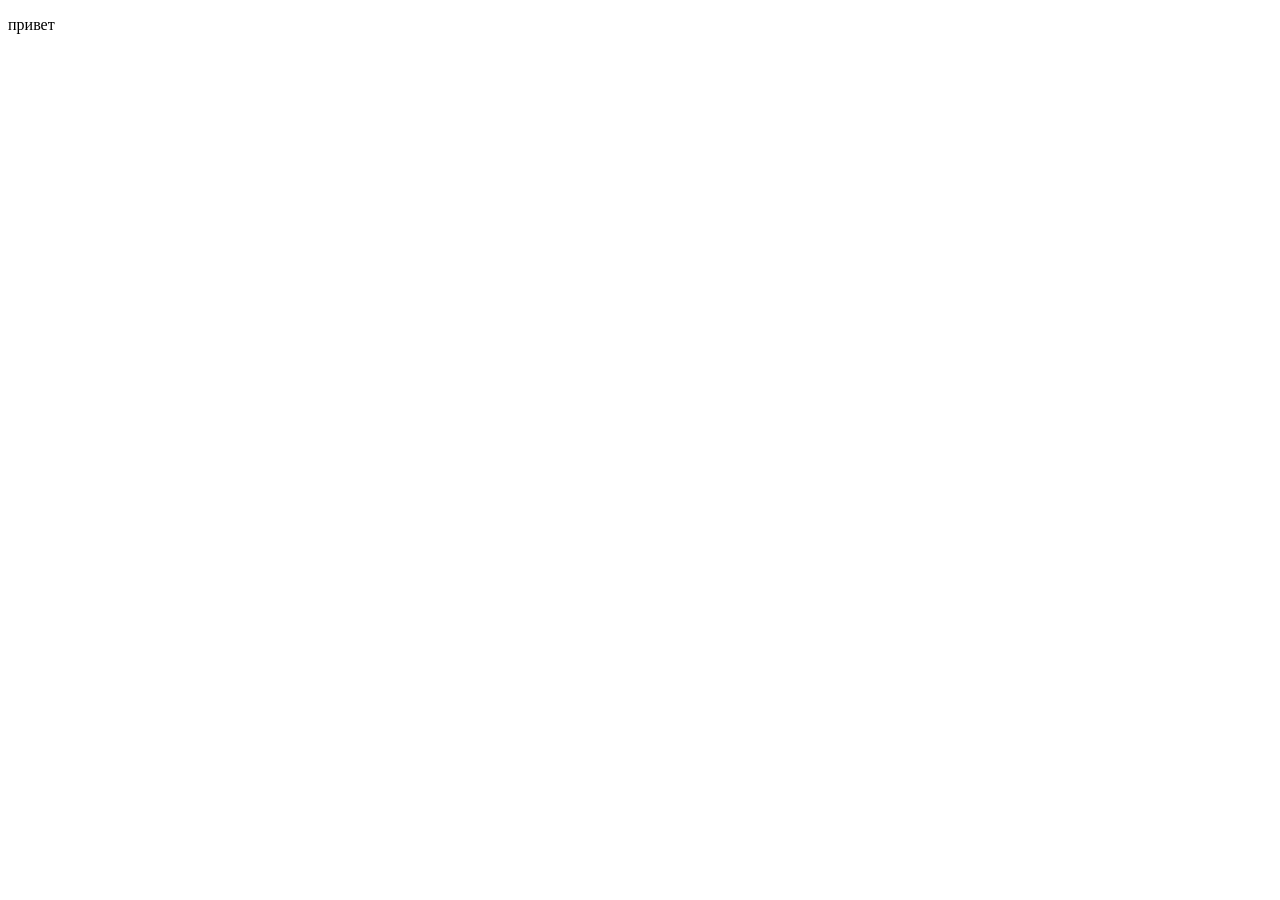
==== src/index.html @ 68b6948a "init commit" ====
<!DOCTYPE html>
<html lang="en">
  <head>
    <meta charset="UTF-8" />
    <meta name="viewport" content="width=device-width, initial-scale=1.0" />
    <title>Document</title>
  </head>
  <body>
    <p>привет</p>
  </body>
</html>
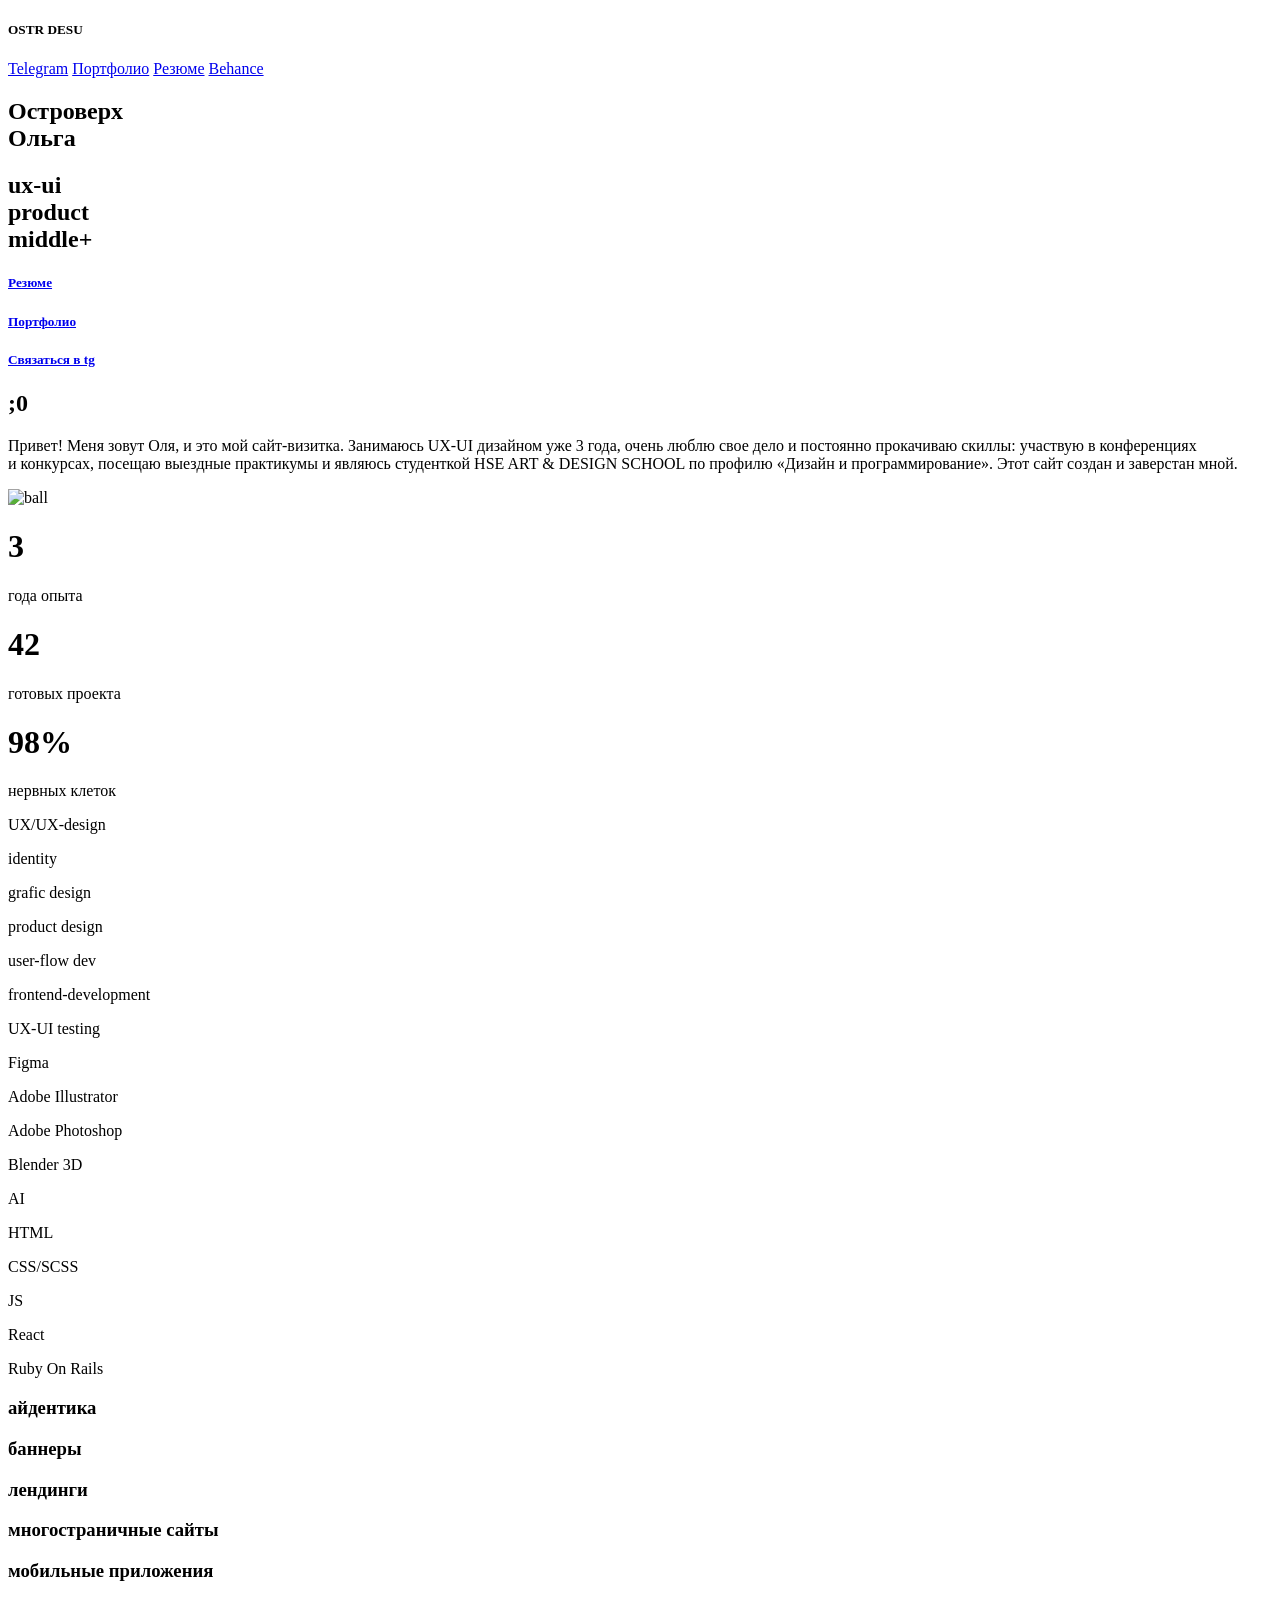
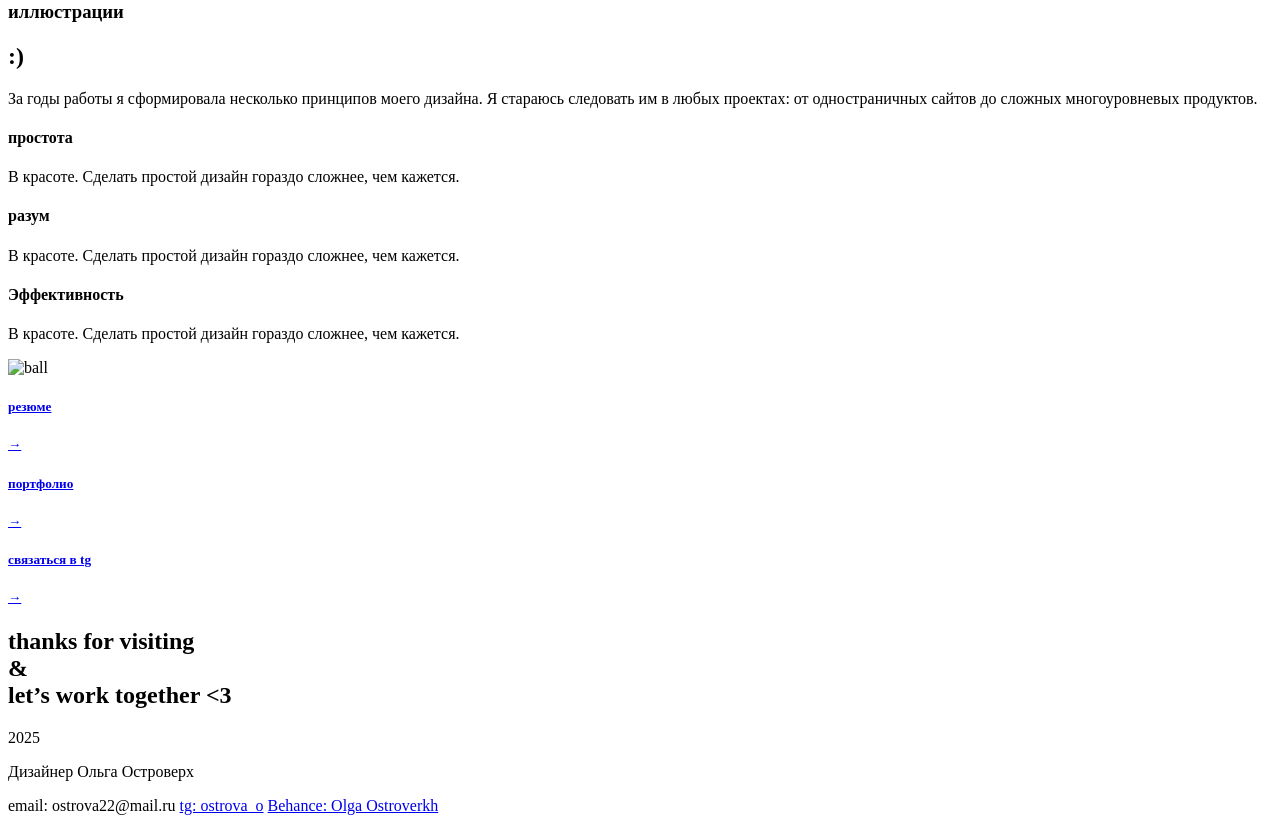
==== commit 0c219313: "v1.0" ====
--- a/src/index.html
+++ b/src/index.html
@@ -3,9 +3,181 @@
   <head>
     <meta charset="UTF-8" />
     <meta name="viewport" content="width=device-width, initial-scale=1.0" />
-    <title>Document</title>
+    <link rel="icon" type="image/svg" href="./images/icon.svg" />
+    <title>OSTR DEZU</title>
   </head>
   <body>
-    <p>привет</p>
+    <div id="header">
+      <h5 class="white">OSTR DESU</h5>
+      <div class="menubar">
+        <a class="p3 grey" href="https://web.telegram.org/k/#@ostrova_o" target="_blank">Telegram</a>
+        <a class="p3 grey" href="https://disk.yandex.ru/i/8GyyTp9ofrKBNw" target="_blank">Портфолио</a>
+        <a class="p3 grey" href="https://disk.yandex.ru/i/1ALL-KqXNqjyag" target="_blank">Резюме</a>
+        <a class="p3 grey" href="https://www.behance.net/olgaostrovca04" target="_blank">Behance</a>
+      </div>
+    </div>
+
+    <div id="screen_1">
+      <div class="main_box">
+        <h2 class="excl white">Островерх <br> Ольга</h2>
+        <div class="content_box">
+          <h2 class="excl white">ux-ui <br> product <br> middle+</h2>
+          <div class="button_box">
+            <a href="https://disk.yandex.ru/i/1ALL-KqXNqjyag" class="button_small" target="_blank"><h5>Резюме</h5></a>
+            <a href="https://disk.yandex.ru/i/8GyyTp9ofrKBNw" class="button_small" target="_blank"><h5>Портфолио</h5></a>
+            <a href="https://web.telegram.org/k/#@ostrova_o" class="button_small tg" target="_blank"><h5>Связаться в tg</h5></a>
+          </div>
+        </div>
+      </div>
+    </div>
+
+    <div id="screen_2">
+      <div class="content_box">
+        <h2 class="green">;0</h2>
+        <p class="p2 green side_text">Привет! Меня зовут Оля, и&nbsp;это мой сайт-визитка. Занимаюсь UX-UI дизайном уже 3&nbsp;года, очень люблю свое дело
+        и&nbsp;постоянно прокачиваю скиллы: участвую в&nbsp;конференциях и&nbsp;конкурсах, посещаю выездные практикумы
+        и&nbsp;являюсь студенткой HSE ART &amp;&nbsp;DESIGN SCHOOL по&nbsp;профилю &laquo;Дизайн и&nbsp;программирование&raquo;.
+        Этот сайт создан и&nbsp;заверстан мной.</p>
+      </div>
+    </div>
+    
+    
+    <div id="screen_3">
+      <div class="line"></div>
+      <img src="./images/ball.png" alt="ball" class="ball_1">
+      <div class="number_case">
+        <h1 class="white">3</h1>
+        <p class="p1 white">года опыта</p>
+      </div>
+      <div class="number_case">
+        <h1 class="white">42</h1>
+        <p class="p1 white">готовых проекта</p>
+      </div>
+      <div class="number_case">
+        <h1 class="white">98%</h1>
+        <p class="p1 white">нервных клеток</p>
+      </div>
+    </div>
+
+    <div id="screen_4">
+      <div class="tag_box">
+        <p class="p2 tag main">UX/UX-design</p>
+        <p class="p2 tag">identity</p>
+        <p class="p2 tag">grafic design</p>
+        <p class="p2 tag main">product design</p>
+        <p class="p2 tag main">user-flow dev</p>
+        <p class="p2 tag">frontend-development</p>
+        <p class="p2 tag main">UX-UI testing</p>
+        <p class="p2 tag main">Figma</p>
+        <p class="p2 tag">Adobe Illustrator</p>
+        <p class="p2 tag main">Adobe Photoshop</p>
+        <p class="p2 tag">Blender 3D</p>
+        <p class="p2 tag main">AI</p>
+        <p class="p2 tag">HTML</p>
+        <p class="p2 tag">CSS/SCSS</p>
+        <p class="p2 tag">JS</p>
+        <p class="p2 tag">React</p>
+        <p class="p2 tag">Ruby On Rails</p>
+      </div>
+    </div>
+
+    <div id="screen_5">
+      <div class="case">
+        <h3>айдентика</h3>
+        <div class="line"></div>
+      </div>
+      <div class="case">
+        <h3>баннеры</h3>
+        <div class="line"></div>
+      </div>
+      <div class="case green">
+        <h3>лендинги</h3>
+        <div class="line"></div>
+      </div>
+      <div class="case green">
+        <h3>многостраничные сайты</h3>
+        <div class="line"></div>
+      </div>
+      <div class="case green">
+        <h3>мобильные приложения</h3>
+        <div class="line"></div>
+      </div>
+      <div class="case">
+        <h3>иллюстрации</h3>
+        <div class="line"></div>
+      </div>
+    </div>
+
+    <div id="screen_6">
+        <div class="content_box">
+          <h2 class="green">:)</h2>
+          <p class="p2 green side_text">За&nbsp;годы работы я&nbsp;сформировала несколько принципов моего дизайна. Я&nbsp;стараюсь следовать
+          им&nbsp;в&nbsp;любых проектах: от&nbsp;одностраничных сайтов до&nbsp;сложных многоуровневых продуктов.</p>
+        </div>
+    </div>
+
+    <div id="screen_7">
+      <div class="pointcase">
+        <div class="point gr3">
+          <h4 class="white">простота</h4>
+          <p class="p2 white">
+            В красоте. Сделать простой дизайн гораздо сложнее, чем кажется.
+          </p>
+        </div>
+        <div class="point cover">
+          <h4 class="white">разум</h4>
+          <p class="p2 white">
+            В красоте. Сделать простой дизайн гораздо сложнее, чем кажется.
+          </p>
+        </div>
+      </div>
+      <div class="point gr4">
+        <h4 class="white">Эффективность</h4>
+        <p class="p2 white">
+          В красоте. Сделать простой дизайн гораздо сложнее, чем кажется.
+        </p>
+      </div>
+    </div>
+    
+    <div id="screen_8">
+      <img src="./images/ball.png" alt="ball" class="ball_2">
+      <div class="button_box">
+        <a class="button_large" href="https://disk.yandex.ru/i/1ALL-KqXNqjyag" target="_blank">
+          <h5>резюме</h5>
+          <h5>→</h5>
+        </a>
+        <a class="button_large" href="https://disk.yandex.ru/i/8GyyTp9ofrKBNw" target="_blank">
+          <h5>портфолио</h5>
+          <h5>→</h5>
+        </a>
+        <a class="button_large tg" href="https://web.telegram.org/k/#@ostrova_o" target="_blank">
+          <h5>связаться в tg</h5>
+          <h5>→</h5>
+        </a>
+      </div>
+    </div>
+
+    <div id="screen_9">
+      <div class="content_box">
+        <h2 class="white excl">
+          thanks for visiting <br>
+          & <br>
+          let’s work together &lt;3
+        </h2>
+      </div>
+    </div>
+
+    <div id="footer">
+      <div class="content_box">
+        <p class="p2 green">2025</p>
+        <p class="p2 green">Дизайнер Ольга Островерх</p>
+      </div>
+      <div class="content_box">
+        <a class="p2 green">email: ostrova22@mail.ru</a>
+        <a class="p2 green" href="https://web.telegram.org/k/#@ostrova_o" target="_blank">tg: ostrova_o</a>
+        <a class="p2 green" href="https://www.behance.net/olgaostrovca04" target="_blank">Behance: Olga Ostroverkh</a>
+      </div>
+    </div>
+
   </body>
 </html>
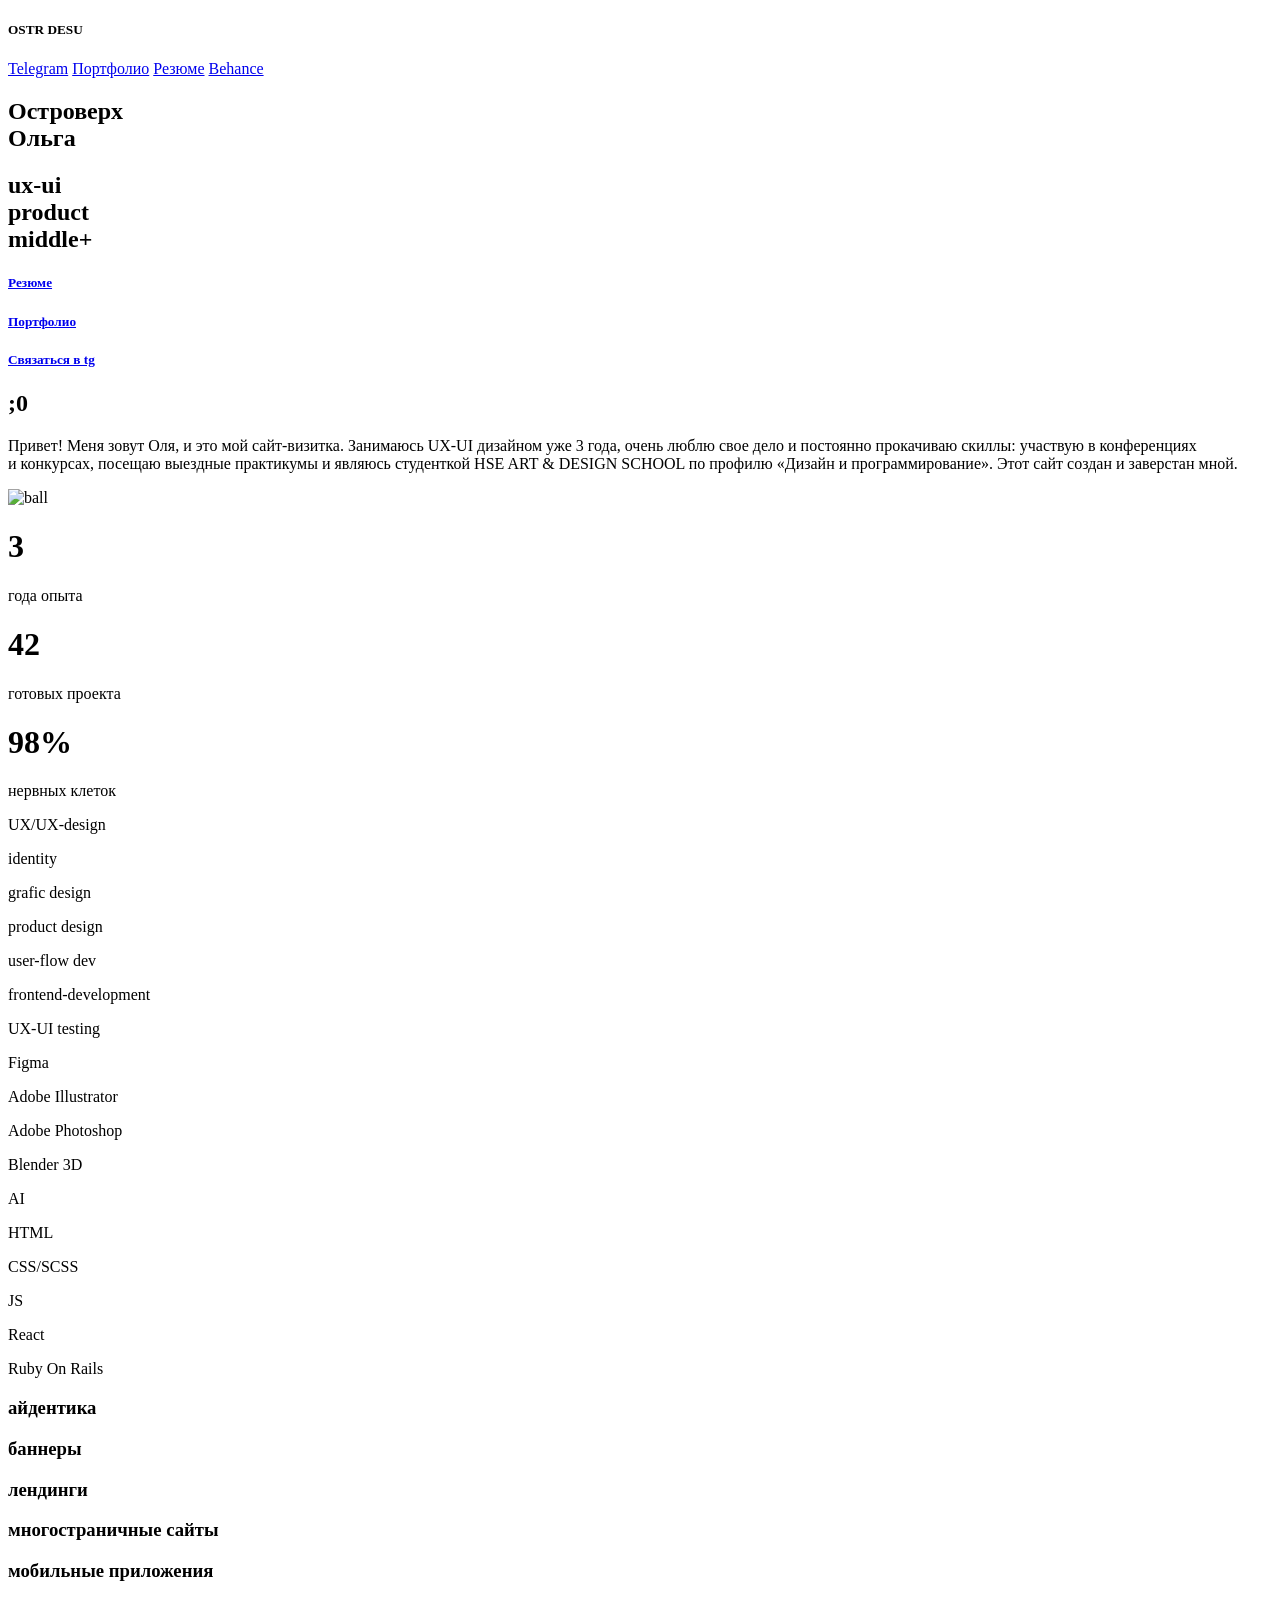
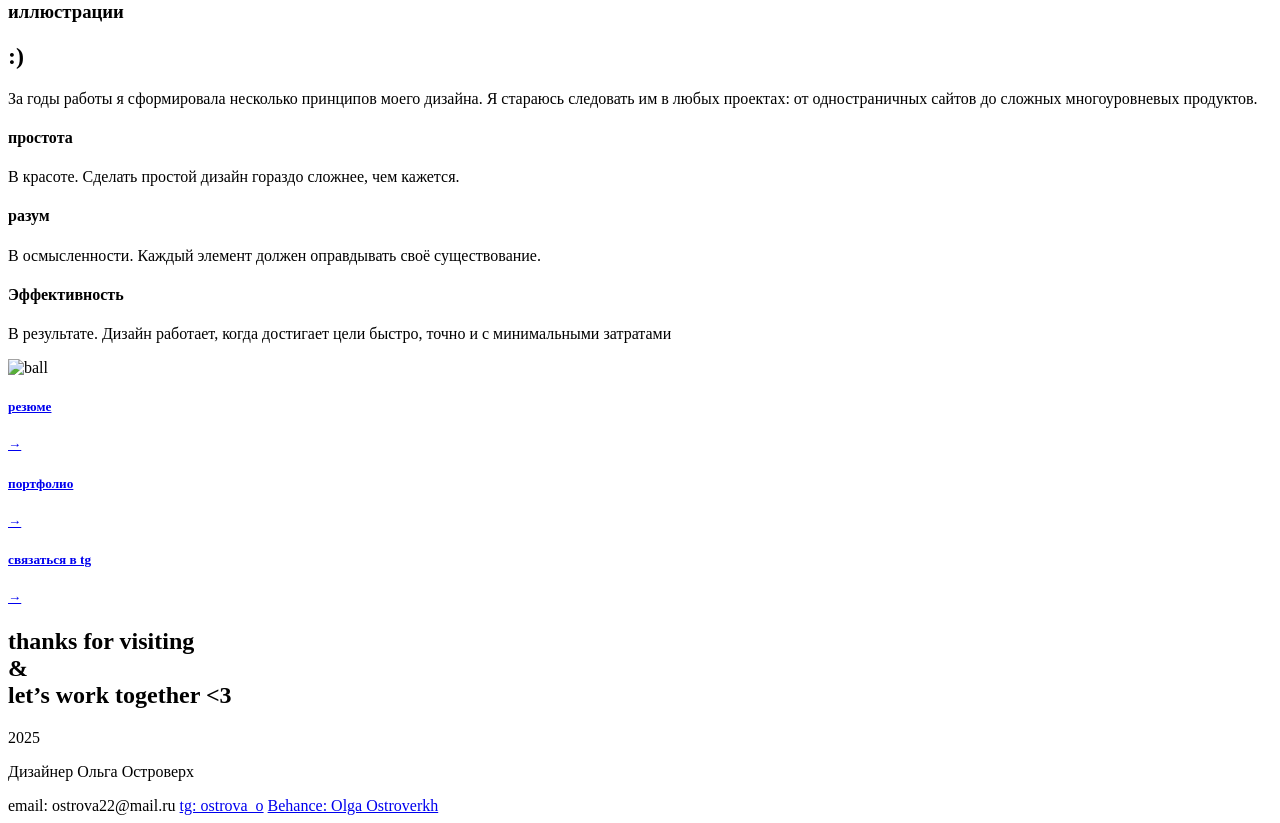
==== commit 7b9017e0: "v 1.2" ====
--- a/src/index.html
+++ b/src/index.html
@@ -1,5 +1,5 @@
 <!DOCTYPE html>
-<html lang="en">
+<html lang="ru">
   <head>
     <meta charset="UTF-8" />
     <meta name="viewport" content="width=device-width, initial-scale=1.0" />
@@ -127,15 +127,14 @@
         <div class="point cover">
           <h4 class="white">разум</h4>
           <p class="p2 white">
-            В красоте. Сделать простой дизайн гораздо сложнее, чем кажется.
+            В осмысленности. Каждый элемент должен оправдывать своё существование.
           </p>
         </div>
       </div>
       <div class="point gr4">
         <h4 class="white">Эффективность</h4>
         <p class="p2 white">
-          В красоте. Сделать простой дизайн гораздо сложнее, чем кажется.
-        </p>
+          В результате. Дизайн работает, когда достигает цели быстро, точно и с минимальными затратами
       </div>
     </div>
     
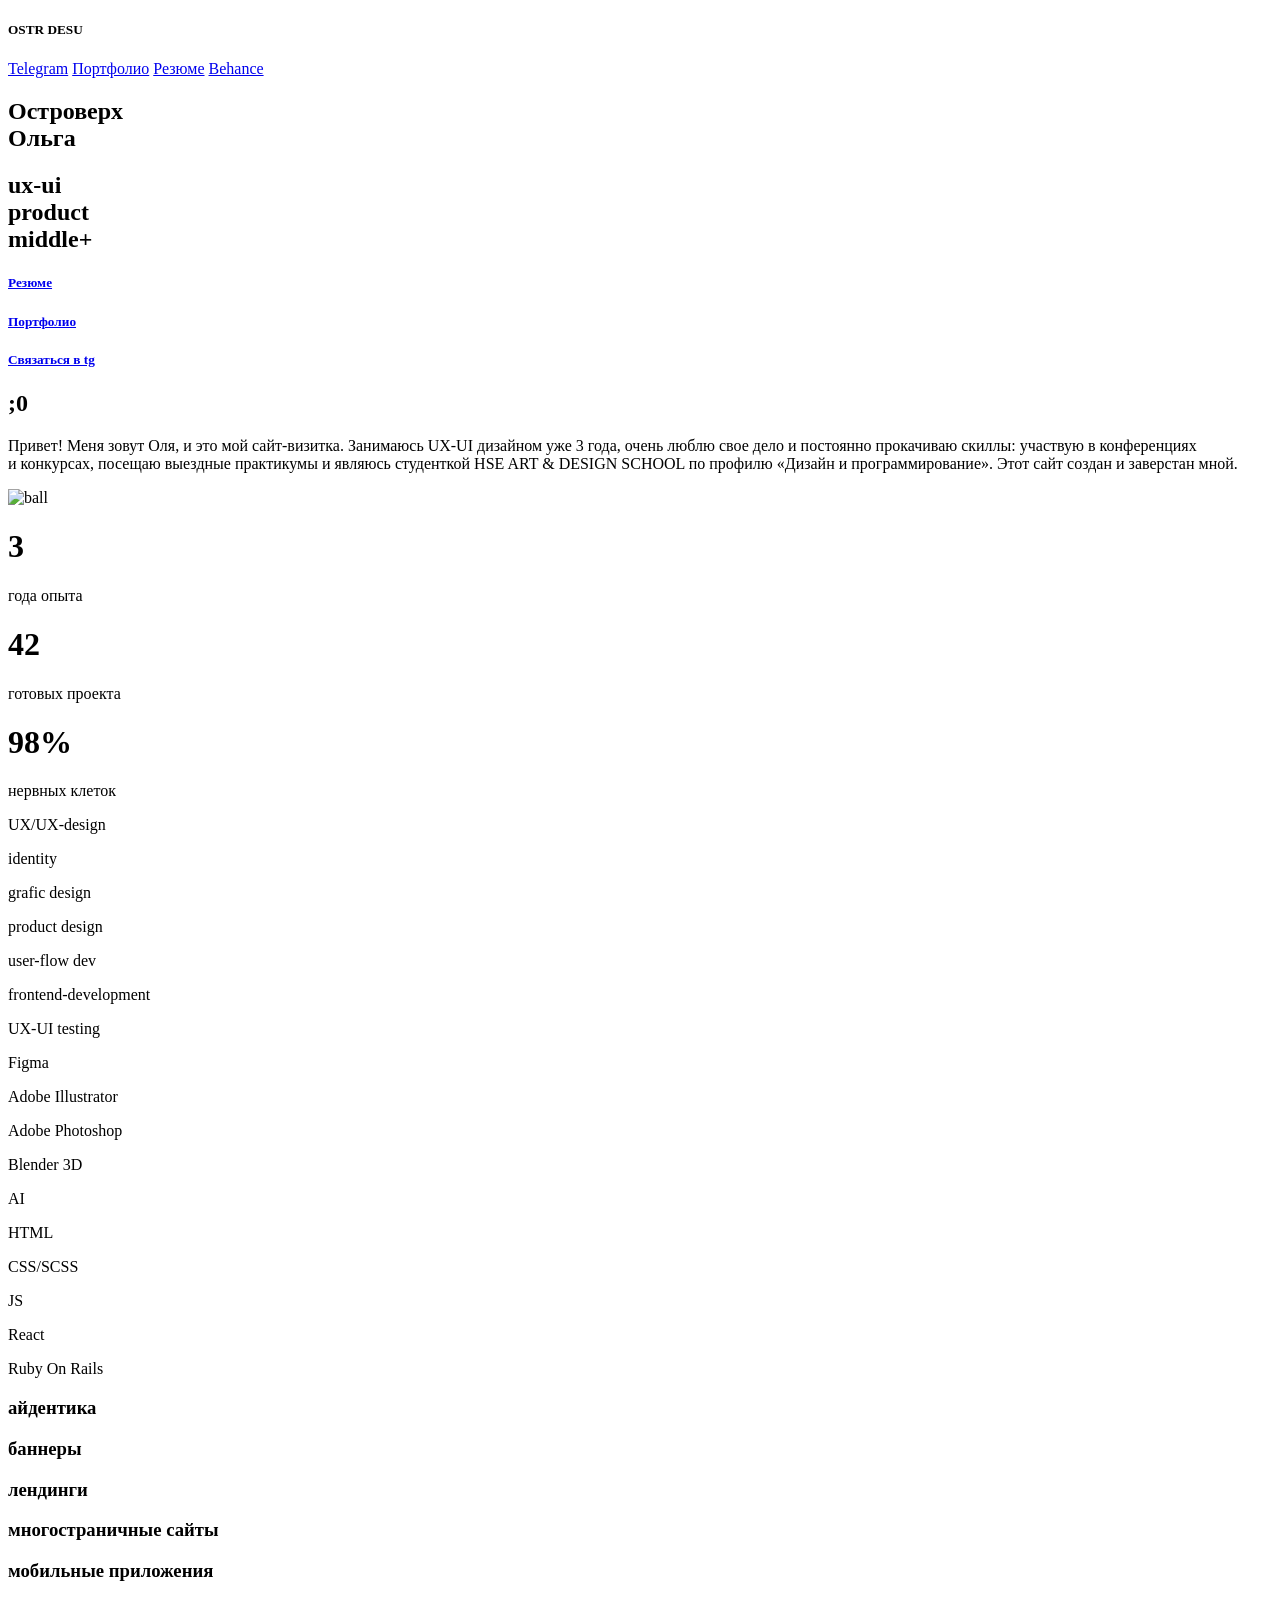
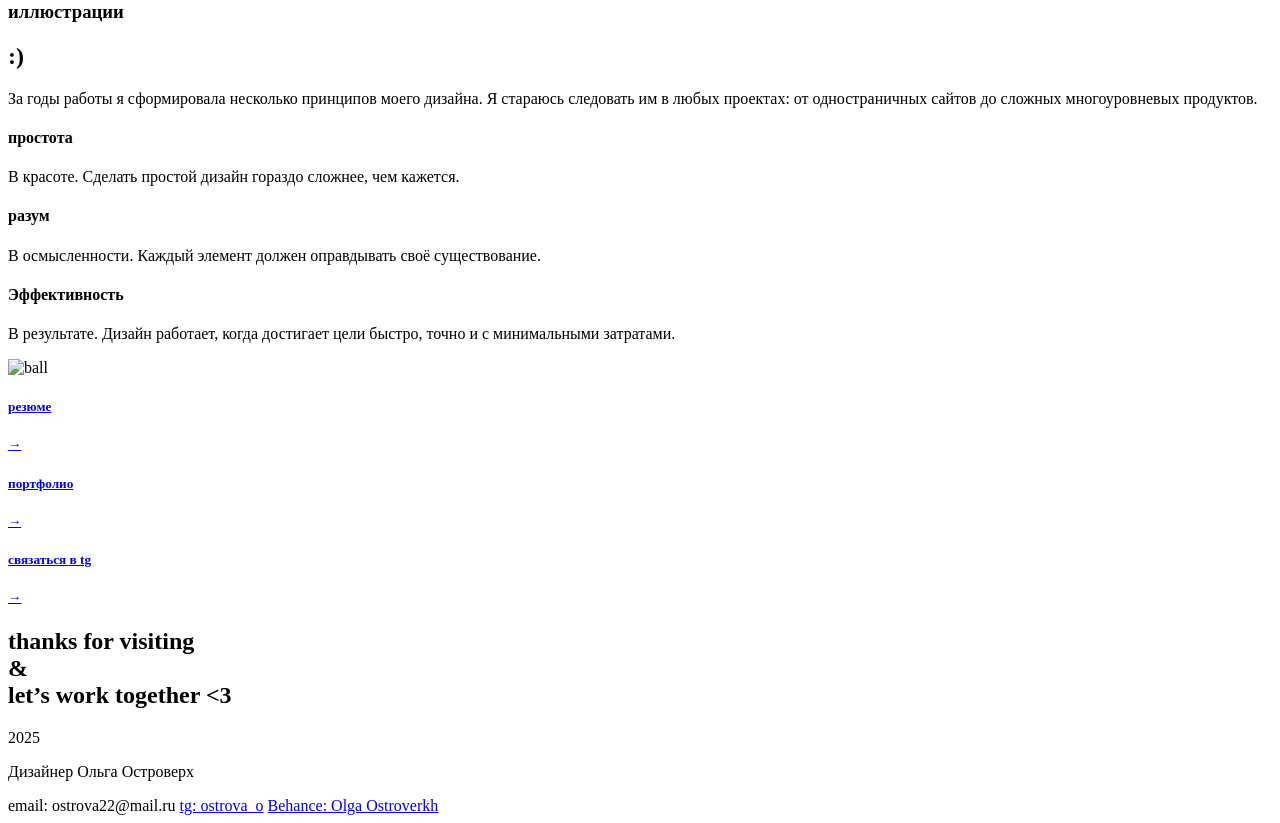
==== commit e1863bff: "v 1.3" ====
--- a/src/index.html
+++ b/src/index.html
@@ -121,20 +121,20 @@
         <div class="point gr3">
           <h4 class="white">простота</h4>
           <p class="p2 white">
-            В красоте. Сделать простой дизайн гораздо сложнее, чем кажется.
+            В&nbsp;красоте. Сделать простой дизайн гораздо сложнее, чем кажется.
           </p>
         </div>
         <div class="point cover">
           <h4 class="white">разум</h4>
           <p class="p2 white">
-            В осмысленности. Каждый элемент должен оправдывать своё существование.
+            В&nbsp;осмысленности. Каждый элемент должен оправдывать своё существование.
           </p>
         </div>
       </div>
       <div class="point gr4">
         <h4 class="white">Эффективность</h4>
         <p class="p2 white">
-          В результате. Дизайн работает, когда достигает цели быстро, точно и с минимальными затратами
+          В&nbsp;результате. Дизайн работает, когда достигает цели быстро, точно и&nbsp;с&nbsp;минимальными затратами.
       </div>
     </div>
     
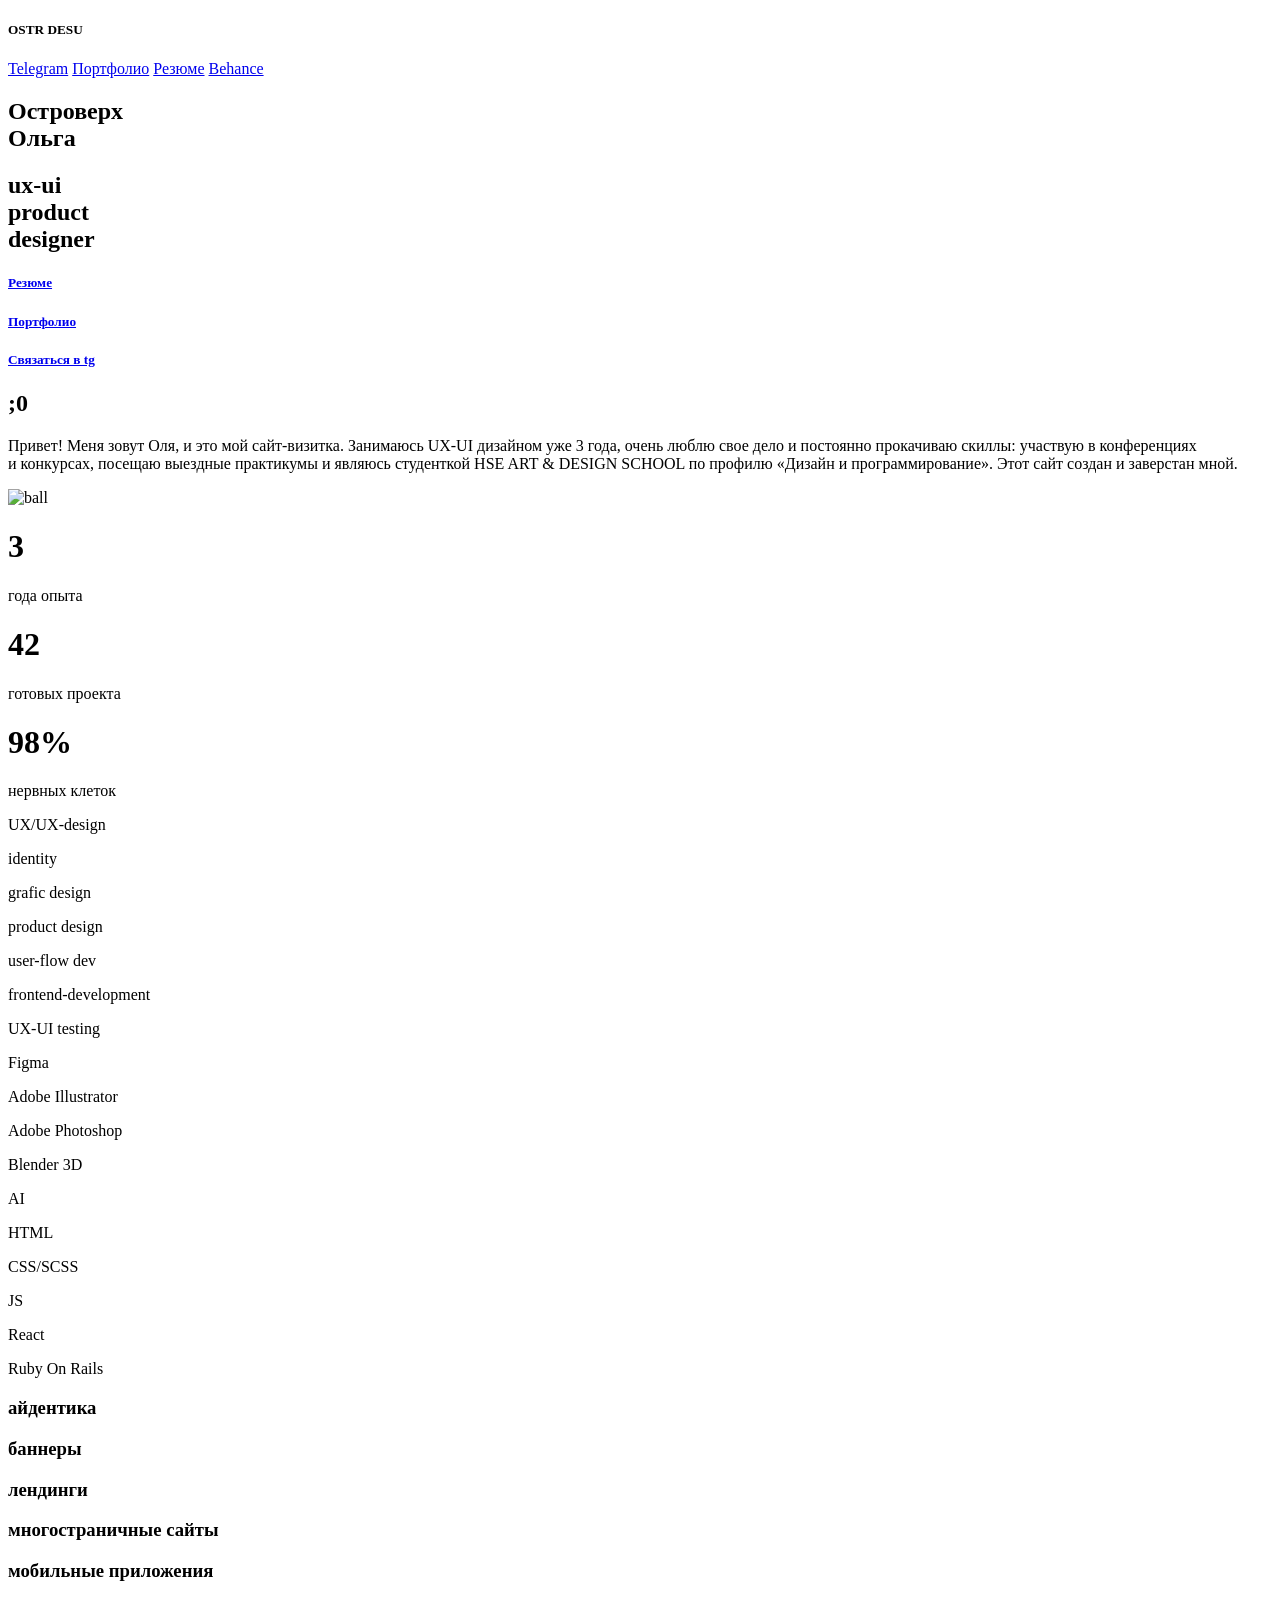
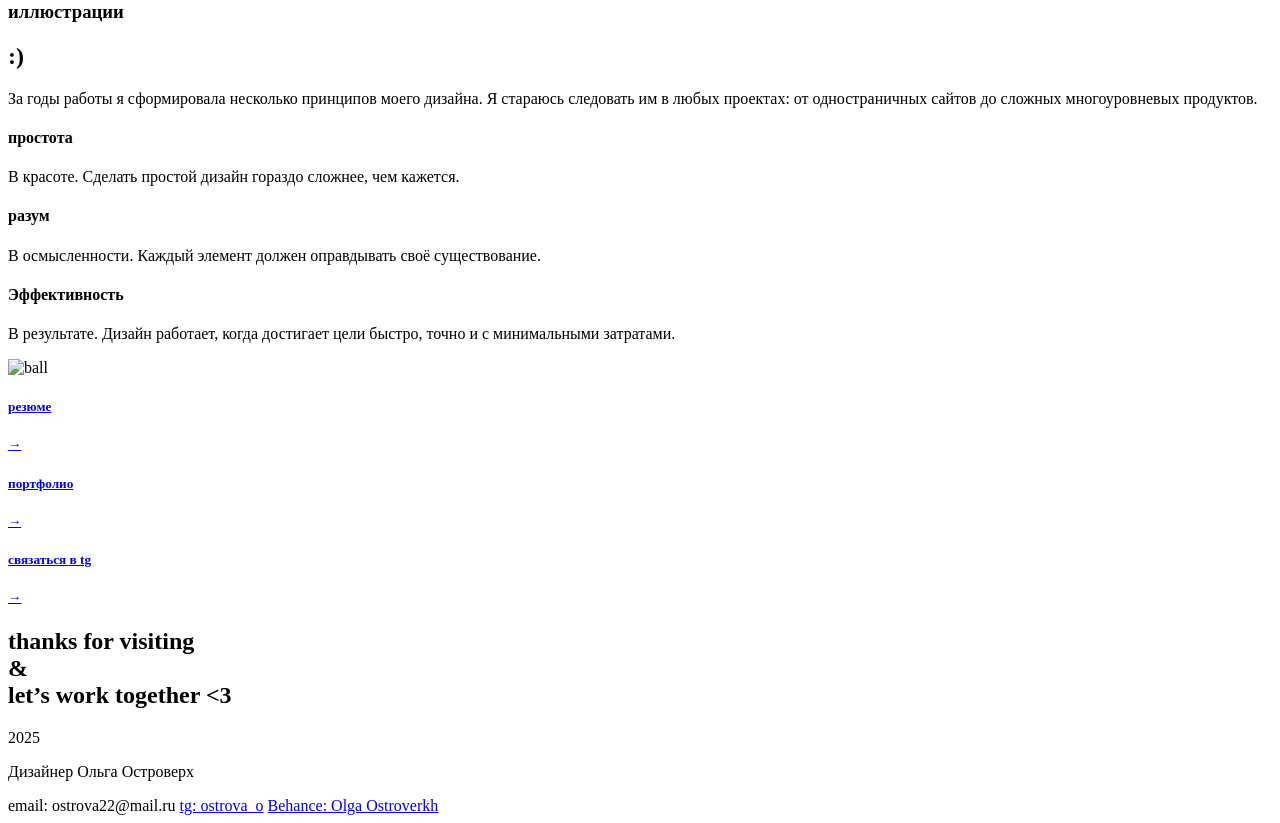
==== commit 5e63cf03: "fixing" ====
--- a/src/index.html
+++ b/src/index.html
@@ -21,7 +21,7 @@
       <div class="main_box">
         <h2 class="excl white">Островерх <br> Ольга</h2>
         <div class="content_box">
-          <h2 class="excl white">ux-ui <br> product <br> middle+</h2>
+          <h2 class="excl white">ux-ui <br> product <br> designer</h2>
           <div class="button_box">
             <a href="https://disk.yandex.ru/i/1ALL-KqXNqjyag" class="button_small" target="_blank"><h5>Резюме</h5></a>
             <a href="https://disk.yandex.ru/i/8GyyTp9ofrKBNw" class="button_small" target="_blank"><h5>Портфолио</h5></a>
